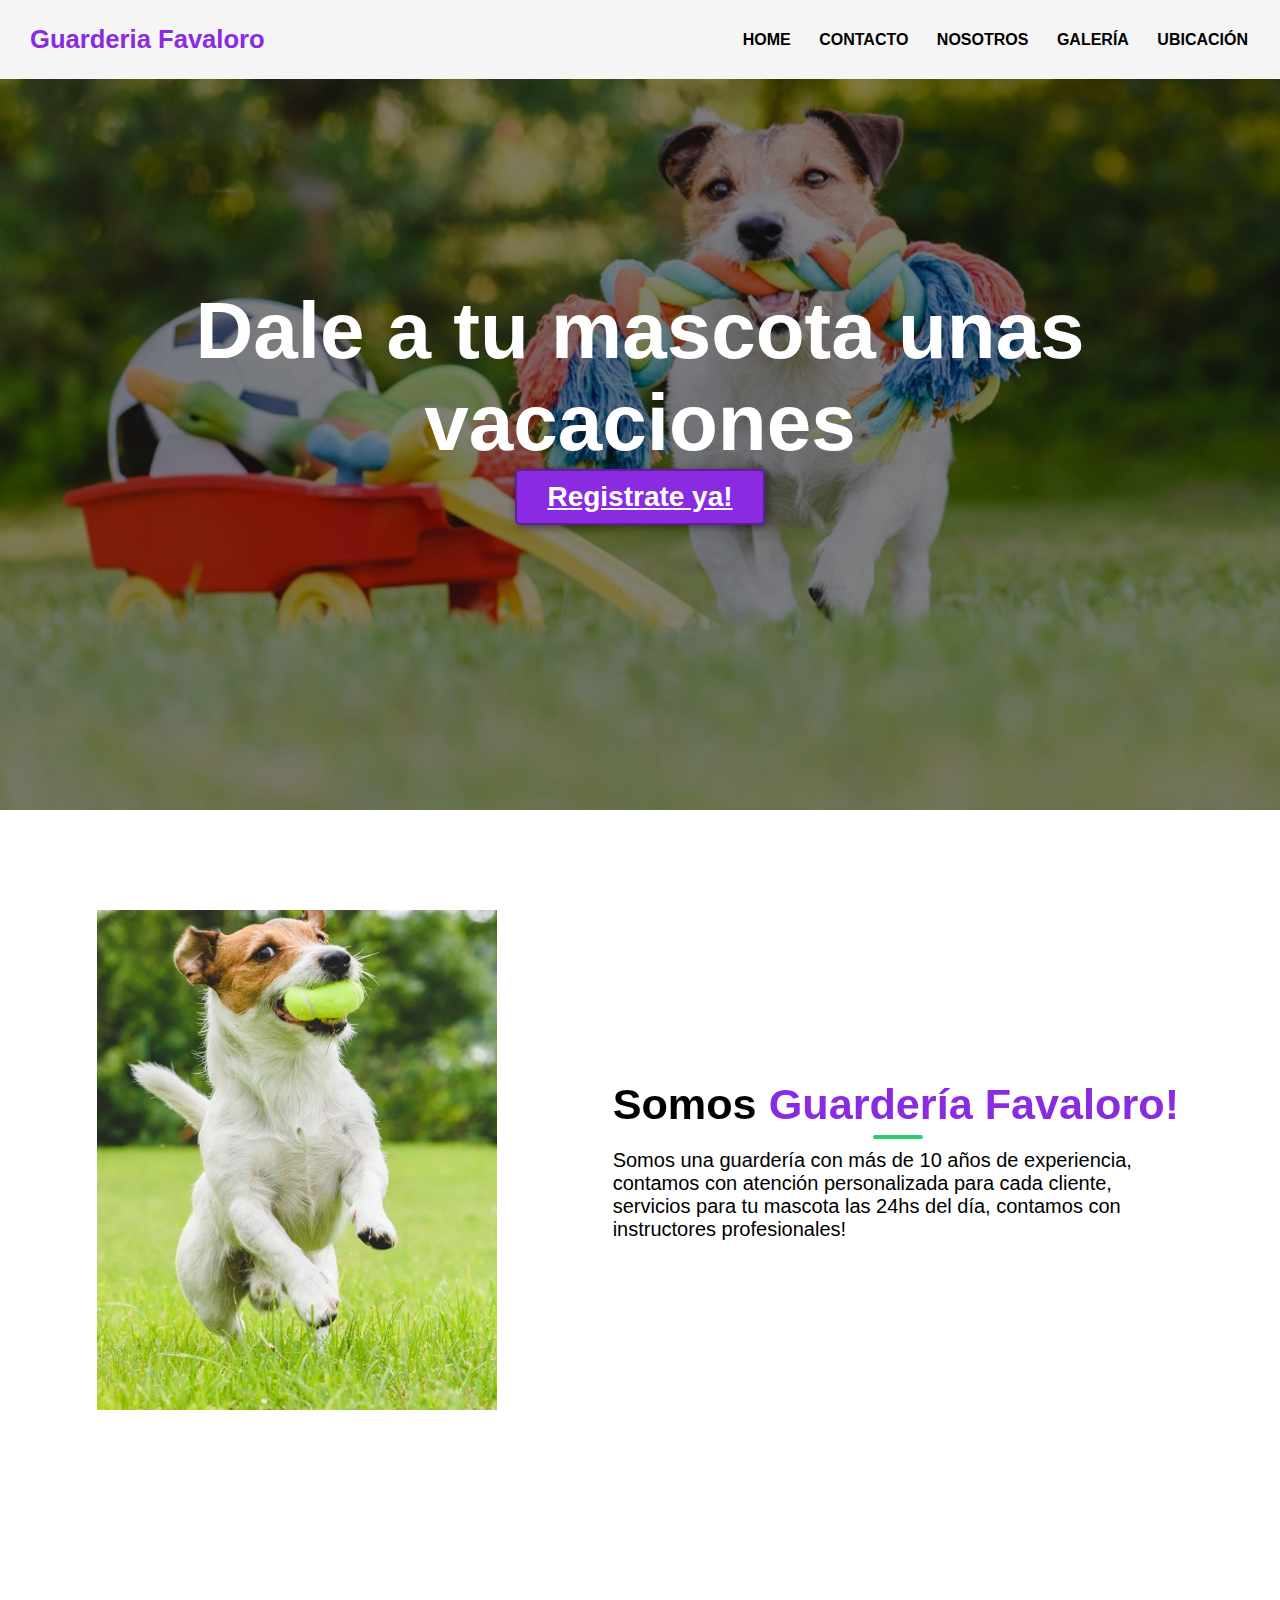
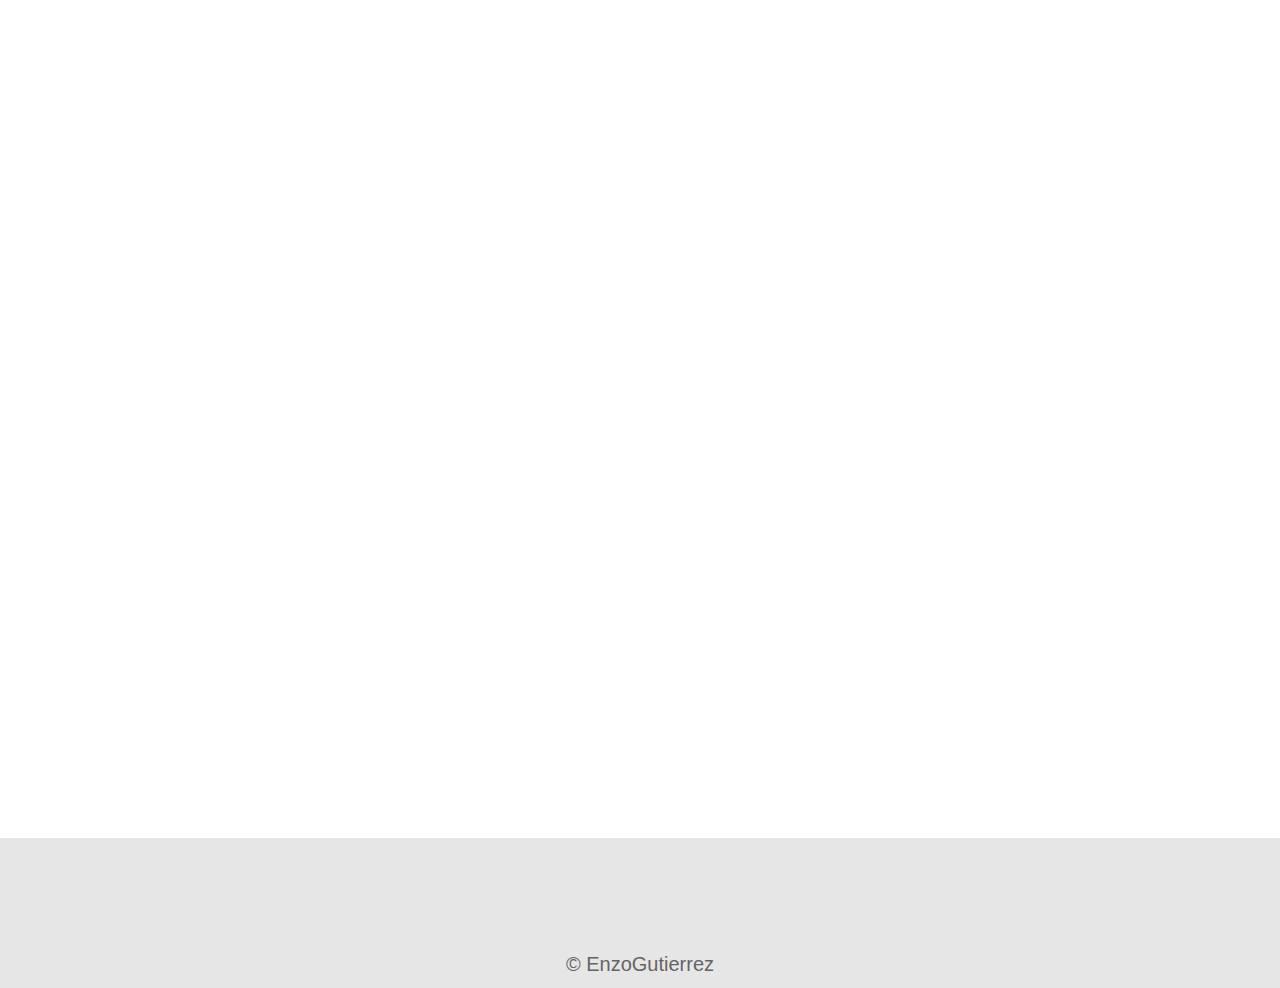
==== index.html @ b5709b64 "Se agrega el Proyecto" ====
<!DOCTYPE html>
<html lang="en">
<head>
    <title>GuarderiaFavaloro</title>
    <link rel="stylesheet" href="./css/index.css">
    <link href="https://unpkg.com/aos@2.3.1/dist/aos.css" rel="stylesheet">
</head>
<body>
    <header>
        <div class="container">
            <p class="logo">Guarderia Favaloro</p>
            <nav>
                <ul>
                    <a href="./index.html">HOME</a>
                    <a href="./pages/contacto.html">CONTACTO</a>
                    <a href="./pages/nosotros.html">NOSOTROS</a>
                    <a href="./pages/galeria.html">GALERÍA</a>
                    <a href="./pages/ubicacion.html">UBICACIÓN</a>
                </ul>
            </nav>
        </div>
    </header>

    <section id="hero">
        <h1>Dale a tu mascota unas<br>vacaciones</h1>
        <button class="button"><a href="./pages/contacto.html">Registrate ya!</a></button>
    </section>

    <section id="somos-proya">
        <div class="container">
            <div class="img-container"></div>
            <div class="texto">

                <h2>Somos <span class="color-acento">Guardería Favaloro!</span></h2>
                <p>Somos una guardería con más de 10 años de experiencia, contamos con atención personalizada para cada cliente, servicios para tu mascota las 24hs del día, contamos con instructores profesionales!</p>
            </div>
        </div>
    </section>

        <div class="contenidogaleria">
            <div class="articulos">
    
                <div class="secciones" data-aos="fade-up">
                    <div>
                        <h2>¿Por qué elegirnos?</h2>
                        <p>Somos una guardería con más de 10 años de experiencia, contamos con atención personalizada para cada cliente, servicios para tu mascota las 24hs del día, contamos con instructores profesionales!</p>
                    </div>
                    <div><img src="./media/perrorama.jpg" alt="perro-comiendo"> </div>
                </div>

                <div class="secciones" data-aos="fade-up">
                    <div><img src="./media/perroscomiendo.jpg" alt="perro-comiendo"> </div>
                    <div>
                        <h2>Promociones y Beneficios</h2>
                        <p>Hacete Socio de la guarderia y vas a poder aprovechar todas nuestras promociones! Contamos con diferentes marcas asociadas para el cuidado de tu mascota!</p>
                    </div>
                </div>
    
                <div class="secciones" data-aos="fade-up">
                    <div>
                        <h2>Cuidado y diversión!</h2>
                        <p>Tenemos un campping libre para la diversión de tu mascota, contamos con pileta, montañas, juguetes para perro!
                            También contamos con comidas balanceadas para el cuidado personalizado de tu mascota!
                        </p>
                    </div>
                    <div><img src="./media/perros.jpeg" alt="perro-comiendo"> </div>
                </div>
    
            </div>
        </div>

    <footer>
        <div class="container">
            <p>&copy; EnzoGutierrez</p>
        </div>
    </footer>

    <script src="https://unpkg.com/aos@2.3.1/dist/aos.js"></script>
    <script>
        AOS.init();
      </script>
</body>
</html>
---- css/index.css ----
*{
    margin: 0;
    padding: 0;
    box-sizing: border-box;
}

body{
    font-family: 'Roboto', sans-serif;
    margin: 0;
}

/*HOME------INDEX*/

h1{ font-size: 3.5em;}
h2{ font-size: 2.7em;}
h3{ font-size: 2em;}
p{ font-size: 1.25em;}

/*BOTON DE HOME*/
button{
    font-size: 1.25em;
    font-weight: bold;
    padding: 10px 30px;
    border-radius: 5px;
    border: 2px solid rgba(0,0,0,0.3);
    box-shadow: 2px 2px 10px rgba(0,0,0,0.5);
    color: white;
    background-color: blueviolet;
}
button:hover{
    background-color: rgb(101, 33, 165);
}

.container{
    max-width: 1400px;
    margin: auto;
}
.color-acento{ color:blueviolet; }

/*ENCABEZADOOO----------*/
header{
    background-color: rgb(245,245,245);
}
/*logoooo*/
header .logo{
    margin: 0;
    padding: 25px 30px;
    font-weight: bold;
    color: blueviolet;
    font-size: 1.6em;
}

header .container{
    display: flex;
    flex-direction: column;
    align-items: center;
}

header nav{
    display: flex;
    flex-direction: column;
    text-align: center;
    padding-bottom: 25px;
}

header a{
    padding: 5px 12px;
    text-decoration: none;
    font-weight: bold;
    color: black;
}

header a:hover{
    color: blueviolet;
}
/*IMAGEN DE PORTADA DEL HOME*/
#hero{
    display: flex;
    align-items: center;
    justify-content: center;
    text-align: center;
    flex-direction: column;
    height: 90vh;
    background-image: linear-gradient(
        0deg,
        rgba(0,0,0,0.5),
        rgba(0,0,0,0.5)
    )
    ,url("../media/hero.webp");
    background-repeat: no-repeat;
    background-size: cover;
    background-position: center center;
}

.button a{
    color: #fff;
}
#hero h1{
    color: white;
}

#hero button{
    font-size: 1.75em;
}

#somos-proya .container{
    text-align: center;
    padding: 100px 12px;
}

.carta p{
    padding-top: 80px;
}

footer{
    background-color: rgb(230,230,230);
}
footer p{
    margin: 0;
    padding: 12px;
    color: rgb(100,100,100);
}
footer .container{
    height: 150px;
    display: flex;
    justify-content: center;
    align-items: flex-end;
}

@media (min-width: 850px){
    header{
        position: fixed;
        width: 100%;
    }

    header .container{
        flex-direction: row;
        justify-content: space-between;
    }

    header nav{
        flex-direction: row;
        padding-bottom: 0;
        padding-right: 20px;
    }

    #hero h1{
        font-size: 5em;
    }

    #somos-proya .container{
        display: flex;
        justify-content: space-evenly;
    }

    #somos-proya .texto{
        width: 50%;
        max-width: 600px;
        text-align: initial;
        padding-left: 30px;
        display: flex;
        flex-direction: column;
        justify-content: center;
    }

    #somos-proya h2{
        margin-top: 0px;
    }

    #somos-proya .img-container{
        background-image: url("../media/quienesomos.jpg");
        background-size: cover;
        background-position: center center;
        height: 500px;
        width: 400px; 
    }

    /*CARTELES DE PORQUE ELEGIRNOS------CAMBIO DE DIMENSION Y POSICIÓN DE IMG*/
}

/*formato de la seccion de home y del maps con el texto en ubicacion*/
.secciones{
    background-color: rgb(40,38,38);
    display: flex;
    justify-content: space-between;
    padding: 40px;
    width: 60%;
    margin: 15px auto;
    border-radius: 20px;
    box-shadow: 10px 10px 10px rgba(0,0,0, .5);
}
.col{
    /*maps*/
    width: 3000px;
    border-radius: 30px;
    border: dashed 3px white;
}
.secciones h2{
    margin: 0;
    color: aqua;
    text-align: center;
    padding: 10px;
}
.secciones p{
    color: aliceblue;
    margin-right: 15px;
    text-align: center;
}

/*--------GALERIAA-------*/
h3{
    text-align: center;
    color: #31384A;
    padding: 20px;
}

/*IMAGENES DE LA GALERIA*/
.contenidogaleria img{
    width: 200px;
    height: 200px;
    border-radius: 0%;
    object-fit: cover;
}

.contenidogaleria{
    display: flex;
    margin: 5px;
    gap: 1rem;
    grid-auto-flow: 22rem;
    grid-template-columns: repeat(auto-fill, minmax(15rem, 1fr));
}

.galeria{
    background-color: #282c34;
    font-family: sans-serif;
    }
  
.grid-item {
    display: flex;
    align-items: center;
    justify-content: center;
  
    background-color: #03afff;
    border-radius: 4px;
    transition: transform 0.3s ease-in-out;
  
    background-size: cover;
    background-position: center;
    background-repeat: no-repeat;
  }
  
  .grid-item:hover {
    filter: opacity(0.9);
    transform: scale(1.04);
  }
  
  .grid-container {
    padding: 20px;
    padding-top: 100px;
    display: grid;
    grid-template-columns: repeat(auto-fill, minmax(250px, 1fr));
    grid-auto-rows: minmax(200px, auto);
    gap: 20px;

    grid-auto-flow: dense;
  }
  
  @media (min-width: 600px) {
    .wide {
      grid-column: span 2;
    }
  
    .tall {
      grid-row: span 2;
    }
  }
/*-------fINDEGALERIA------*/  


/*-------------UBICACION--------*/
#ubicacion{
    display: flex;
    align-items: center;
    justify-content: center;
    text-align: center;
    flex-direction: column;
    height: 90vh;
    background-image: linear-gradient(
        0deg,
        rgba(0,0,0,0.5),
        rgba(0,0,0,0.5)
    )
    ,url("../media/perros.jpeg");
    background-repeat: no-repeat;
    background-size: cover;
    background-position: center center;
}

#ubicacion h1{
    color: white;
}

#ubicacion button{
    font-size: 1.75em;
}



@media (min-width: 850px){

    #ubicacion-maps .container{
        display: flex;
        justify-content: space-evenly;
    }

    #somos-proya .texto{
        width: 50%;
        max-width: 600px;
        text-align: initial;
        padding-left: 30px;
        display: flex;
        flex-direction: column;
        justify-content: center;
    }

    #somos-proya h2{
        margin-top: 0px;
    }

    #somos-proya .img-container{
        background-image: url("../media/quienesomos.jpg");
        background-size: cover;
        background-position: center center;
        height: 500px;
        width: 400px; 
    }
}

/*-------------CONTACTO--------*/
.body-contact{
	height: 100vh;
	width: 100%;
}

.contenedor-contacto{
	width: 100%;
	height: 100%;
	display: flex;
	justify-content: center;
	align-items: center;
	padding: 20px 100px;
}

.contenedor-contacto:after{
	content: '';
	position: absolute;
	width: 100%;
	height: 100%;
	left: 0;
	top: 0;
	background: url("../media/contacto.jpeg") no-repeat center;
	background-size: cover;
	filter: blur(50px);
	z-index: -1;
}
.contact-box{
	max-width: 850px;
	display: grid;
	grid-template-columns: repeat(2, 1fr);
	justify-content: center;
	align-items: center;
	text-align: center;
	background-color: #fff;
	box-shadow: 0px 0px 19px 5px rgba(0,0,0,0.19);
}

.left{
	background: url("../media/contacto.jpeg") no-repeat center;
	background-size: cover;
	height: 100%;
}

.right{
	padding: 25px 40px;
}

h2{
	position: relative;
	padding: 0 0 10px;
	margin-bottom: 10px;
}

h2:after{
	content: '';
    position: absolute;
    left: 50%;
    bottom: 0;
    transform: translateX(-50%);
    height: 4px;
    width: 50px;
    border-radius: 2px;
    background-color: #2ecc71;
}

.field{
	width: 100%;
	border: 2px solid rgba(0, 0, 0, 0);
	outline: none;
	background-color: rgba(230, 230, 230, 0.6);
	padding: 0.5rem 1rem;
	font-size: 1.1rem;
	margin-bottom: 22px;
	transition: .3s;
}

.field:hover{
	background-color: rgba(0, 0, 0, 0.1);
}

textarea{
	min-height: 150px;
}

.btn{
	width: 100%;
	padding: 0.5rem 1rem;
	background-color: #2ecc71;
	color: #fff;
	font-size: 1.1rem;
	border: none;
	outline: none;
	cursor: pointer;
	transition: .3s;
}

.btn:hover{
    background-color: #27ae60;
}

.field:focus{
    border: 2px solid rgba(30,85,250,0.47);
    background-color: #fff;
}

@media screen and (max-width: 880px){
	.contact-box{
		grid-template-columns: 1fr;
	}
	.left{
		height: 200px;
	}
}

/*NOSOTROSSS---------------*/
#NOSOTROS{
    display: flex;
    align-items: center;
    justify-content: center;
    text-align: center;
    flex-direction: column;
    height: 90vh;
    background-image: linear-gradient(
        0deg,
        rgba(0,0,0,0.2),
        rgba(0,0,0,0.2)
    )
    ,url("../media/nosotros.jpg");
    background-repeat: no-repeat;
    background-size: cover;
    background-position: center center;
}

#NOSOTROS h1{
    color: white;
}

.parrafo{
    z-index: 1;
    padding: 20px 20px;
    font-size: 15px;
    line-height: 1.5;
    background: #fff;
    box-shadow: 1px 5px 25px rgba(0,0,0,0.45);
    border-radius: 5px;
    text-align: justify;
}
.parrafo img{
    width: 310px;
    border-radius: 5px;
    float: left;
    margin-right: 15px;
}
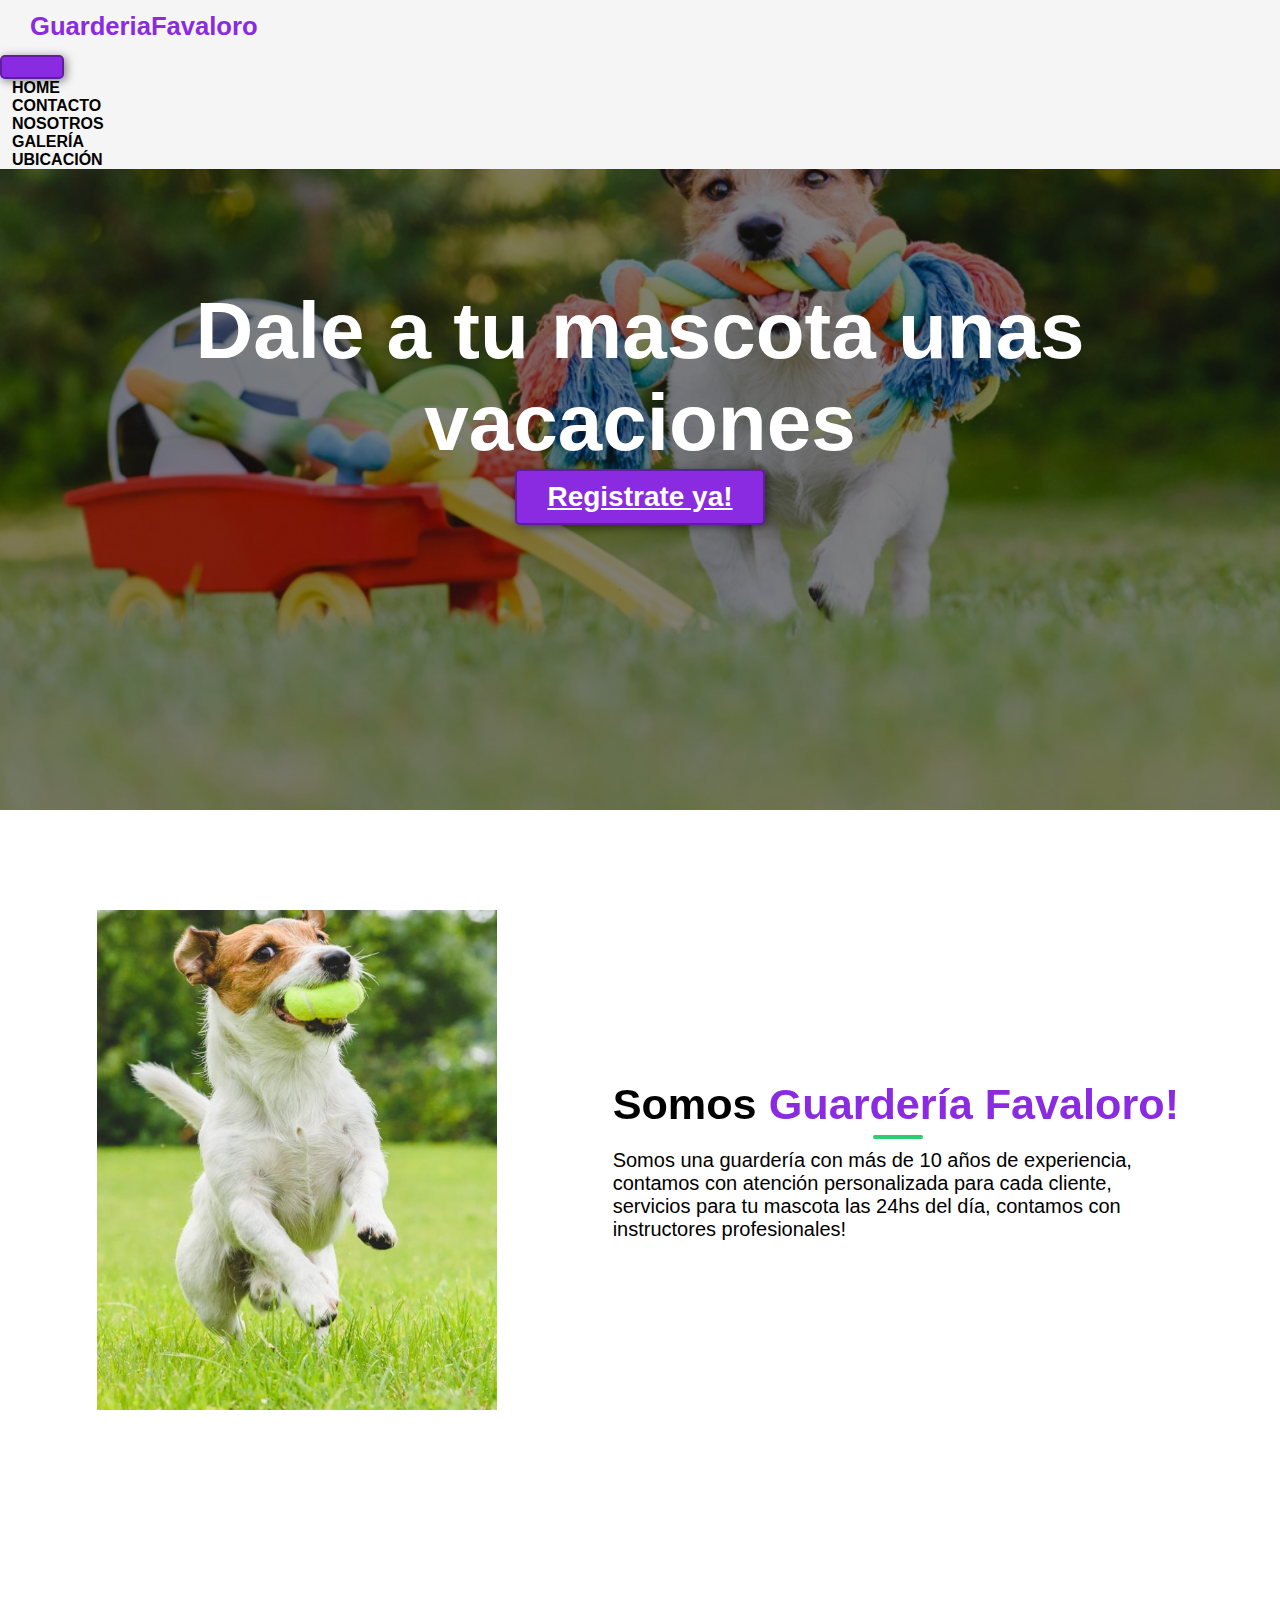
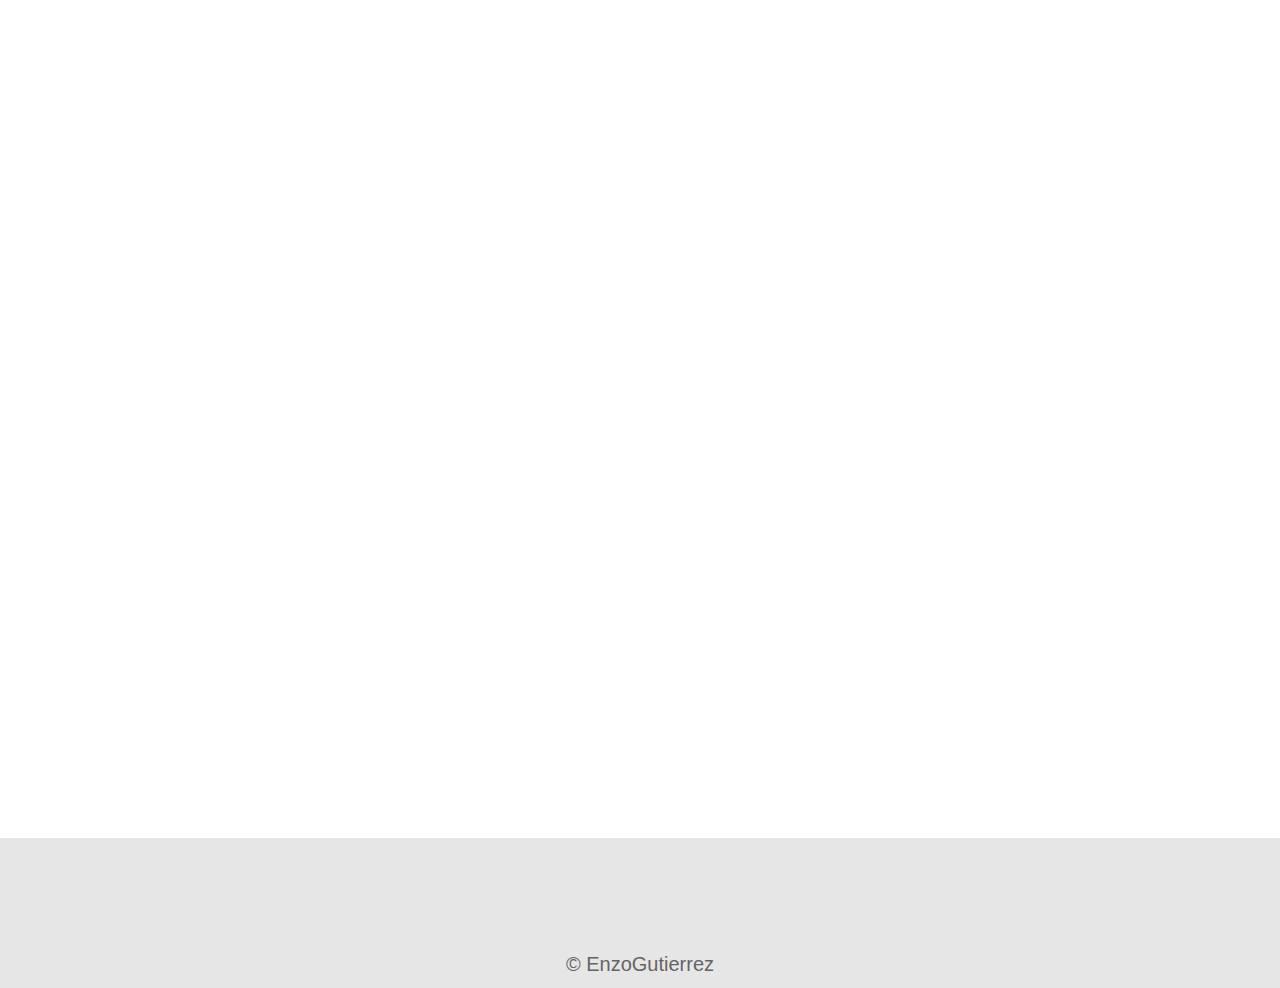
==== commit 3b31a358: "Se agrega el proyecto" ====
--- a/index.html
+++ b/index.html
@@ -2,23 +2,41 @@
 <html lang="en">
 <head>
     <title>GuarderiaFavaloro</title>
+    <link href="https://cdn.jsdelivr.net/npm/bootstrap@5.3.0-alpha1/dist/css/bootstrap.min.css" rel="stylesheet" integrity="sha384-GLhlTQ8iRABdZLl6O3oVMWSktQOp6b7In1Zl3/Jr59b6EGGoI1aFkw7cmDA6j6gD" crossorigin="anonymous">
+
     <link rel="stylesheet" href="./css/index.css">
     <link href="https://unpkg.com/aos@2.3.1/dist/aos.css" rel="stylesheet">
 </head>
+
 <body>
     <header>
-        <div class="container">
-            <p class="logo">Guarderia Favaloro</p>
-            <nav>
-                <ul>
-                    <a href="./index.html">HOME</a>
-                    <a href="./pages/contacto.html">CONTACTO</a>
-                    <a href="./pages/nosotros.html">NOSOTROS</a>
-                    <a href="./pages/galeria.html">GALERÍA</a>
-                    <a href="./pages/ubicacion.html">UBICACIÓN</a>
-                </ul>
-            </nav>
-        </div>
+        <nav class="navbar navbar-expand-lg bg-body-tertiary">
+            <div class="container">
+              <p class="logo">GuarderiaFavaloro</p>
+              <button class="navbar-toggler" type="button" data-bs-toggle="collapse" data-bs-target="#navbarSupportedContent" aria-controls="navbarSupportedContent" aria-expanded="false" aria-label="Toggle navigation">
+                <span class="navbar-toggler-icon"></span>
+              </button>
+                <div class="barra" id="navbarSupportedContent">
+                    <ul class="navbar-nav me-auto mb-2 mb-lg-0">
+                    <li class="nav-item">
+                        <a class="nav-link active" aria-current="page" href="./index.html">HOME</a>
+                    </li>
+                    <li class="nav-item">
+                        <a class="nav-link" href="./pages/contacto.html">CONTACTO</a>
+                    </li>
+                    <li class="nav-item">
+                        <a class="nav-link" href="./pages/nosotros.html">NOSOTROS</a>
+                    </li>
+                    <li class="nav-item">
+                        <a class="nav-link" href="./pages/galeria.html">GALERÍA</a>
+                    </li>
+                    <li class="nav-item">
+                        <a class="nav-link" href="./pages/ubicacion.html">UBICACIÓN</a>
+                    </li>
+                    </ul>
+                </div>
+            </div>
+          </nav>
     </header>
 
     <section id="hero">
@@ -78,6 +96,8 @@
     <script src="https://unpkg.com/aos@2.3.1/dist/aos.js"></script>
     <script>
         AOS.init();
-      </script>
+    </script>
+
+    <script src="https://cdn.jsdelivr.net/npm/bootstrap@5.3.0-alpha1/dist/js/bootstrap.bundle.min.js" integrity="sha384-w76AqPfDkMBDXo30jS1Sgez6pr3x5MlQ1ZAGC+nuZB+EYdgRZgiwxhTBTkF7CXvN" crossorigin="anonymous"></script>
 </body>
 </html>--- a/css/index.css
+++ b/css/index.css
@@ -27,14 +27,11 @@
     color: white;
     background-color: blueviolet;
 }
+
 button:hover{
     background-color: rgb(101, 33, 165);
 }
 
-.container{
-    max-width: 1400px;
-    margin: auto;
-}
 .color-acento{ color:blueviolet; }
 
 /*ENCABEZADOOO----------*/
@@ -44,35 +41,28 @@
 /*logoooo*/
 header .logo{
     margin: 0;
-    padding: 25px 30px;
+    padding: 12px 30px;
     font-weight: bold;
     color: blueviolet;
     font-size: 1.6em;
 }
 
-header .container{
+header .conteiner{
     display: flex;
     flex-direction: column;
-    align-items: center;
-}
-
-header nav{
-    display: flex;
-    flex-direction: column;
-    text-align: center;
-    padding-bottom: 25px;
-}
-
-header a{
+}
+
+.barra a{
     padding: 5px 12px;
     text-decoration: none;
     font-weight: bold;
     color: black;
 }
 
-header a:hover{
+.barra a:hover{
     color: blueviolet;
 }
+
 /*IMAGEN DE PORTADA DEL HOME*/
 #hero{
     display: flex;
